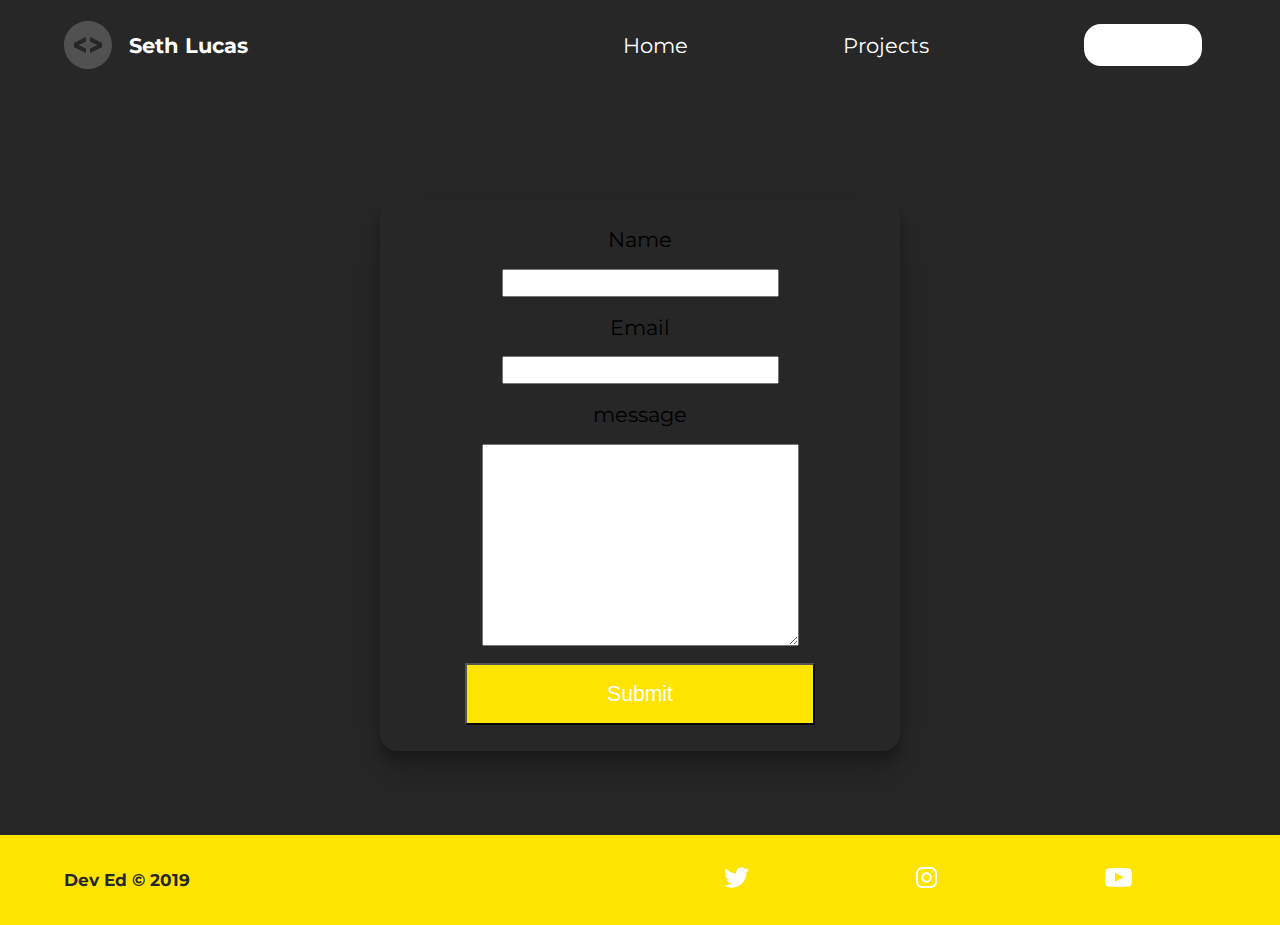
==== contact/index.html @ f6b3a0ad "Initial commit" ====
<!DOCTYPE html>
<html lang="en">
  <head>
    <meta charset="UTF-8" />
    <meta name="viewport" content="width=device-width, initial-scale=1.0" />
    <meta http-equiv="X-UA-Compatible" content="ie=edge" />
    <meta
      name="description"
      content="Seth Lucas is a front end web developer who specializes in html, css"
    />
    <meta name="robots" content="index,follow" />
    <link rel="stylesheet" href="../styles/styles.css" />
    <link
      href="https://fonts.googleapis.com/css2?family=Montserrat:wght@400;500&display=swap"
      rel="stylesheet"
    />
    <title>Seth Lucas | Web Developer</title>
  </head>
  <body>
    <header class="main-head">
      <nav>
        <div class="logo">
          <img src="../icons/code.svg" alt="logo" />
          <h1>Seth Lucas</h1>
        </div>
        <ul>
          <li><a href="../index.html">Home</a></li>
          <li><a href="../projects/index.html">Projects</a></li>
          <li><a class="active" href="./index.html">Contact</a></li>
        </ul>
      </nav>
    </header>
    <section class="form-section">
      <form>
        <label for="name">Name</label>
        <input type="text" name="name" id="name" required />
        <label for="email">Email</label>
        <input type="email" name="email" id="email" required />
        <label for="message">message</label>
        <textarea name="message" id="message" cols="30" rows="10"></textarea>
        <button type="submit">Submit</button>
      </form>
    </section>
    <footer>
      <h4>Dev Ed &copy; 2019</h4>
      <ul>
        <li>
          <a href="#"
            ><img src="../icons/twitter 1.svg" alt="twitter-social"
          /></a>
        </li>
        <li>
          <a href="#"
            ><img src="../icons/instagram 1.svg" alt="insta-social"
          /></a>
        </li>
        <li>
          <a href="#"
            ><img src="../icons/youtube-symbol 1.svg" alt="youtube-social"
          /></a>
        </li>
      </ul>
    </footer>
  </body>
</html>
---- styles/styles.css ----
/* GLOBAL STYLES */
* {
  margin: 0;
  padding: 0;
  -webkit-box-sizing: border-box;
          box-sizing: border-box;
}

html {
  font-size: 62.5%;
}

body {
  font-family: "Montserrat", sans-serif;
  background: #272727;
}

h1 {
  font-size: 2.5rem;
}

li,
button,
label,
input,
a,
p {
  font-size: 2.5rem;
}

h2 {
  font-size: 4rem;
}

h3 {
  font-size: 2.5rem;
}

h4,
h5 {
  font-size: 2rem;
}

ul {
  list-style: none;
}

a {
  text-decoration: none;
  color: #ffffff;
}

.main-head {
  width: 95%;
  margin: 0 0 0 auto;
}

nav {
  display: -webkit-box;
  display: -ms-flexbox;
  display: flex;
  -webkit-box-pack: justify;
      -ms-flex-pack: justify;
          justify-content: space-between;
  -webkit-box-align: center;
      -ms-flex-align: center;
          align-items: center;
  -webkit-box-orient: horizontal;
  -webkit-box-direction: normal;
      -ms-flex-direction: row;
          flex-direction: row;
  min-height: 10vh;
  width: 60%;
  -ms-flex-wrap: wrap;
      flex-wrap: wrap;
}

nav .logo {
  display: -webkit-box;
  display: -ms-flexbox;
  display: flex;
  -webkit-box-pack: start;
      -ms-flex-pack: start;
          justify-content: flex-start;
  -webkit-box-align: center;
      -ms-flex-align: center;
          align-items: center;
  -webkit-box-orient: horizontal;
  -webkit-box-direction: normal;
      -ms-flex-direction: row;
          flex-direction: row;
  -webkit-box-flex: 1;
      -ms-flex: 1 1 10rem;
          flex: 1 1 10rem;
}

nav .logo h1 {
  margin: 2rem;
  color: #ffffff;
}

nav ul {
  display: -webkit-box;
  display: -ms-flexbox;
  display: flex;
  -ms-flex-pack: distribute;
      justify-content: space-around;
  -webkit-box-align: center;
      -ms-flex-align: center;
          align-items: center;
  -webkit-box-orient: horizontal;
  -webkit-box-direction: normal;
      -ms-flex-direction: row;
          flex-direction: row;
  -webkit-box-flex: 1;
      -ms-flex: 1 1 40rem;
          flex: 1 1 40rem;
}

.intro {
  min-height: 90vh;
  width: 90%;
  margin: auto;
  -ms-flex-wrap: wrap;
      flex-wrap: wrap;
  display: -webkit-box;
  display: -ms-flexbox;
  display: flex;
  -webkit-box-pack: justify;
      -ms-flex-pack: justify;
          justify-content: space-between;
  -webkit-box-align: center;
      -ms-flex-align: center;
          align-items: center;
  -webkit-box-orient: horizontal;
  -webkit-box-direction: normal;
      -ms-flex-direction: row;
          flex-direction: row;
}

.intro h2 {
  font-size: 8rem;
  padding-top: 2rem;
  background: -webkit-gradient(linear, left top, right top, from(#ffe400), to(#ff652f));
  background: linear-gradient(left, #ffe400, #ff652f);
  -webkit-background-clip: text;
  -webkit-text-fill-color: transparent;
  display: inline-block;
}

.intro h3 {
  font-size: 6rem;
  padding: 2rem 0rem;
  color: #ffffff;
}

.intro p {
  padding-top: 2rem;
  color: #ffffff;
}

.splash {
  position: absolute;
  top: 0%;
  right: 0%;
  height: 100%;
  z-index: -1;
}

.intro-social {
  margin-top: 4rem;
}

.intro-social a {
  margin-right: 5rem;
}

.active {
  background: #ffffff;
  color: white;
  padding: 1rem 2rem;
  border-radius: 2rem;
}

.intro-text,
.intro-images {
  -webkit-box-flex: 1;
      -ms-flex: 1 1 40rem;
          flex: 1 1 40rem;
}

#plant-left {
  -webkit-animation: plant 1.5s ease infinite alternate;
          animation: plant 1.5s ease infinite alternate;
}

#plant-right {
  -webkit-animation: plant 1.5s ease infinite alternate;
          animation: plant 1.5s ease infinite alternate;
}

#me {
  -webkit-animation: me 1s ease infinite alternate;
          animation: me 1s ease infinite alternate;
  -webkit-transform-origin: bottom;
          transform-origin: bottom;
}

#clock-arrow {
  -webkit-animation: clock 1.5s infinite linear;
          animation: clock 1.5s infinite linear;
  transform-box: fill-box;
  -webkit-transform-origin: bottom;
          transform-origin: bottom;
}

@-webkit-keyframes me {
  from {
    -webkit-transform: rotateZ(-5deg);
            transform: rotateZ(-5deg);
  }
  to {
    -webkit-transform: rotateZ(5deg);
            transform: rotateZ(5deg);
  }
}

@keyframes me {
  from {
    -webkit-transform: rotateZ(-5deg);
            transform: rotateZ(-5deg);
  }
  to {
    -webkit-transform: rotateZ(5deg);
            transform: rotateZ(5deg);
  }
}

@-webkit-keyframes plant {
  from {
    -webkit-transform: translateY(0%);
            transform: translateY(0%);
  }
  to {
    -webkit-transform: transalteY(-50%);
            transform: transalteY(-50%);
  }
}

@keyframes plant {
  from {
    -webkit-transform: translateY(0%);
            transform: translateY(0%);
  }
  to {
    -webkit-transform: transalteY(-50%);
            transform: transalteY(-50%);
  }
}

@-webkit-keyframes clock {
  from {
    -webkit-transform: rotateZ(0deg);
            transform: rotateZ(0deg);
  }
  to {
    -webkit-transform: rotateZ(360deg);
            transform: rotateZ(360deg);
  }
}

@keyframes clock {
  from {
    -webkit-transform: rotateZ(0deg);
            transform: rotateZ(0deg);
  }
  to {
    -webkit-transform: rotateZ(360deg);
            transform: rotateZ(360deg);
  }
}

.projects {
  width: 90%;
  margin: auto;
  min-height: 90vh;
  display: -webkit-box;
  display: -ms-flexbox;
  display: flex;
  -webkit-box-pack: justify;
      -ms-flex-pack: justify;
          justify-content: space-between;
  -webkit-box-align: center;
      -ms-flex-align: center;
          align-items: center;
  -webkit-box-orient: horizontal;
  -webkit-box-direction: normal;
      -ms-flex-direction: row;
          flex-direction: row;
  text-align: center;
  -ms-flex-wrap: wrap;
      flex-wrap: wrap;
}

.projects h2 {
  margin: 5rem;
}

.travelly,
.elena {
  -webkit-box-flex: 1;
      -ms-flex: 1 1 40rem;
          flex: 1 1 40rem;
}

.form-section {
  min-height: 80vh;
  display: -webkit-box;
  display: -ms-flexbox;
  display: flex;
  -webkit-box-pack: center;
      -ms-flex-pack: center;
          justify-content: center;
  -webkit-box-align: center;
      -ms-flex-align: center;
          align-items: center;
  -webkit-box-orient: horizontal;
  -webkit-box-direction: normal;
      -ms-flex-direction: row;
          flex-direction: row;
  margin-top: 3rem;
}

.form-section form {
  padding: 3rem 10rem;
  -webkit-box-shadow: 0px 10px 10px rgba(0, 0, 0, 0.2), 0px 20px 40px rgba(0, 0, 0, 0.2);
          box-shadow: 0px 10px 10px rgba(0, 0, 0, 0.2), 0px 20px 40px rgba(0, 0, 0, 0.2);
  display: -webkit-box;
  display: -ms-flexbox;
  display: flex;
  -webkit-box-pack: center;
      -ms-flex-pack: center;
          justify-content: center;
  -webkit-box-align: center;
      -ms-flex-align: center;
          align-items: center;
  -webkit-box-orient: vertical;
  -webkit-box-direction: normal;
      -ms-flex-direction: column;
          flex-direction: column;
  border-radius: 2rem;
}

.form-section form input,
.form-section form textarea {
  margin: 2rem;
}

.form-section form input:focus,
.form-section form textarea:focus {
  outline: 2px solid black;
}

.form-section form textarea {
  font-family: "Monserrat", sans-serif;
  font-size: 2rem;
}

.form-section form button {
  width: 100%;
  padding: 2rem;
  background-color: #ffe400;
  color: white;
}

.form-section form buttonfocus {
  background: #33696b;
}

footer {
  background: #ffe400;
  color: #272727;
  min-height: 10vh;
  padding: 0% 5%;
  display: -webkit-box;
  display: -ms-flexbox;
  display: flex;
  -webkit-box-pack: start;
      -ms-flex-pack: start;
          justify-content: flex-start;
  -webkit-box-align: center;
      -ms-flex-align: center;
          align-items: center;
  -webkit-box-orient: horizontal;
  -webkit-box-direction: normal;
      -ms-flex-direction: row;
          flex-direction: row;
}

footer ul {
  -webkit-box-flex: 1;
      -ms-flex: 1 1 40rem;
          flex: 1 1 40rem;
  display: -webkit-box;
  display: -ms-flexbox;
  display: flex;
  -ms-flex-pack: distribute;
      justify-content: space-around;
  -webkit-box-align: center;
      -ms-flex-align: center;
          align-items: center;
  -webkit-box-orient: horizontal;
  -webkit-box-direction: normal;
      -ms-flex-direction: row;
          flex-direction: row;
}

footer h4 {
  -webkit-box-flex: 1;
      -ms-flex: 1 1 40rem;
          flex: 1 1 40rem;
}

@media screen and (max-width: 1332px) {
  html {
    font-size: 53%;
  }
  .splash {
    display: none;
  }
  svg {
    width: 80%;
  }
  nav {
    width: 100%;
  }
}

@media screen and (max-width: 754px) {
  html {
    font-size: 45%;
  }
  svg {
    height: 60%;
  }
  .main-head {
    width: 100%;
  }
  nav .logo {
    display: -webkit-box;
    display: -ms-flexbox;
    display: flex;
    -webkit-box-pack: center;
        -ms-flex-pack: center;
            justify-content: center;
    -webkit-box-align: center;
        -ms-flex-align: center;
            align-items: center;
    -webkit-box-orient: vertical;
    -webkit-box-direction: normal;
        -ms-flex-direction: column;
            flex-direction: column;
    -webkit-box-flex: 1;
        -ms-flex: 1 1 20rem;
            flex: 1 1 20rem;
    margin-top: 2rem;
  }
  nav ul {
    -webkit-box-flex: 1;
        -ms-flex: 1 1 60rem;
            flex: 1 1 60rem;
    margin: 2rem 0rem;
  }
  .intro-text {
    margin-top: 5rem;
    text-align: center;
  }
  .intro-images {
    text-align: center;
  }
  .intro-social {
    display: -webkit-box;
    display: -ms-flexbox;
    display: flex;
    -webkit-box-pack: center;
        -ms-flex-pack: center;
            justify-content: center;
    -webkit-box-align: center;
        -ms-flex-align: center;
            align-items: center;
    -webkit-box-orient: horizontal;
    -webkit-box-direction: normal;
        -ms-flex-direction: row;
            flex-direction: row;
  }
  .intro-social a {
    margin: 2rem;
  }
  .elena,
  .travelly {
    -webkit-box-flex: 1;
        -ms-flex: 1 1 50rem;
            flex: 1 1 50rem;
  }
  .elena img,
  .travelly img {
    width: 100%;
    height: 100%;
  }
  form {
    padding: 0rem;
    width: 100%;
  }
}
/*# sourceMappingURL=styles.css.map */
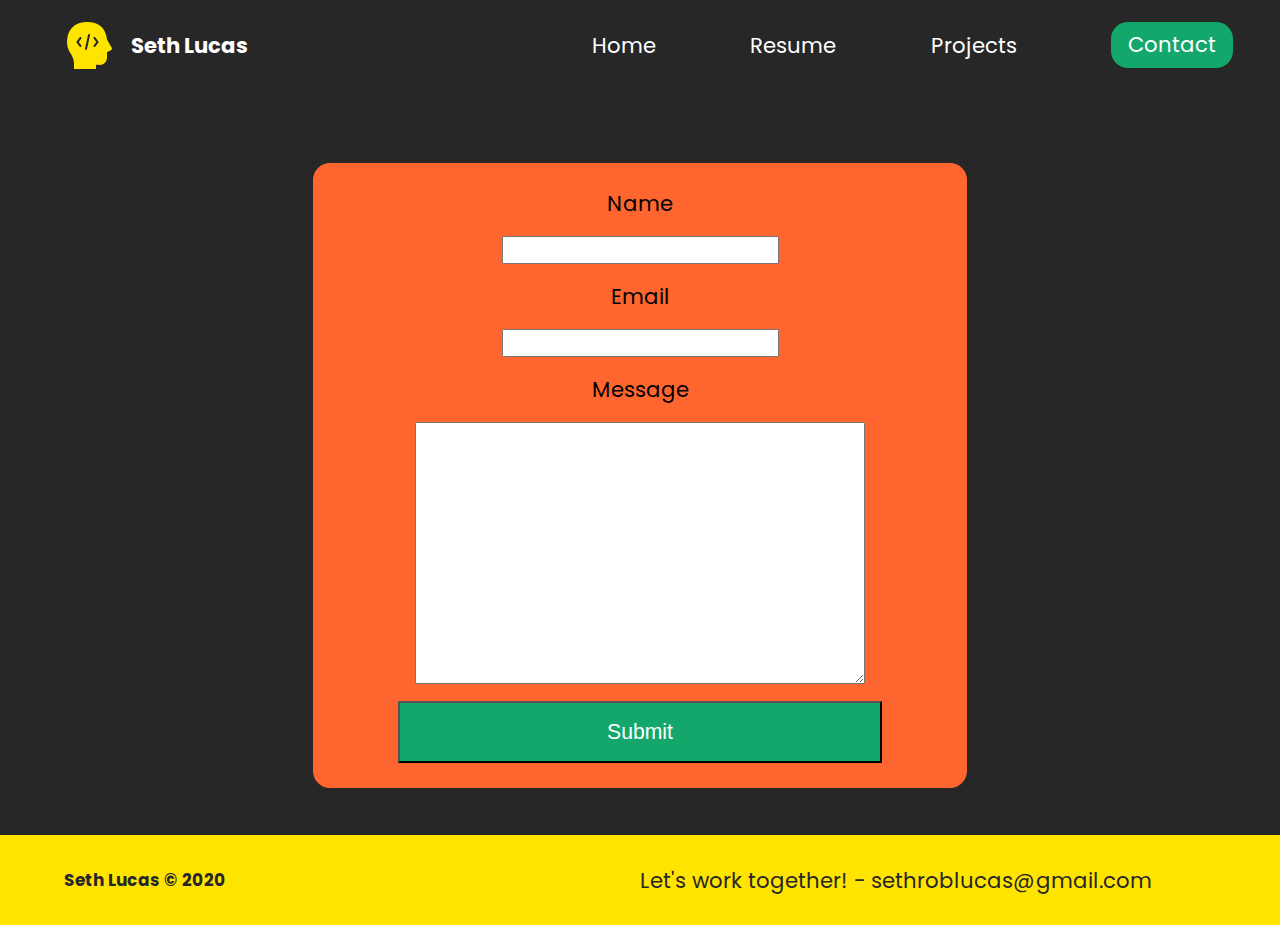
==== commit 2a446d95: "website test / contact page" ====
--- a/contact/index.html
+++ b/contact/index.html
@@ -6,58 +6,49 @@
     <meta http-equiv="X-UA-Compatible" content="ie=edge" />
     <meta
       name="description"
-      content="Seth Lucas is a front end web developer who specializes in html, css"
+      content="Seth Lucas is a informatics graduate and front end developer who specializes in HTML5, CC3, and JavaScript."
     />
     <meta name="robots" content="index,follow" />
     <link rel="stylesheet" href="../styles/styles.css" />
     <link
-      href="https://fonts.googleapis.com/css2?family=Montserrat:wght@400;500&display=swap"
+      href="https://fonts.googleapis.com/css2?family=Poppins:ital,wght@0,500;1,400&display=swap"
       rel="stylesheet"
     />
-    <title>Seth Lucas | Web Developer</title>
+    <title>Seth Lucas | Informatics Grad</title>
   </head>
   <body>
     <header class="main-head">
       <nav>
         <div class="logo">
-          <img src="../icons/code.svg" alt="logo" />
+          <img src="../icons/dev.png" alt="logo" />
           <h1>Seth Lucas</h1>
         </div>
         <ul>
           <li><a href="../index.html">Home</a></li>
-          <li><a href="../projects/index.html">Projects</a></li>
-          <li><a class="active" href="./index.html">Contact</a></li>
+          <li><a href="">Resume</a></li>
+          <li>
+            <a href="../projects/index.html">Projects</a>
+          </li>
+          <li><a class="active" href="../contact/index.html">Contact</a></li>
         </ul>
       </nav>
     </header>
     <section class="form-section">
-      <form>
+      <form method="POST" name="contact-email" action="./email.php"">
         <label for="name">Name</label>
         <input type="text" name="name" id="name" required />
         <label for="email">Email</label>
         <input type="email" name="email" id="email" required />
-        <label for="message">message</label>
+        <label for="message">Message</label>
         <textarea name="message" id="message" cols="30" rows="10"></textarea>
         <button type="submit">Submit</button>
       </form>
     </section>
     <footer>
-      <h4>Dev Ed &copy; 2019</h4>
+      <h4>Seth Lucas &copy; 2020</h4>
       <ul>
         <li>
-          <a href="#"
-            ><img src="../icons/twitter 1.svg" alt="twitter-social"
-          /></a>
-        </li>
-        <li>
-          <a href="#"
-            ><img src="../icons/instagram 1.svg" alt="insta-social"
-          /></a>
-        </li>
-        <li>
-          <a href="#"
-            ><img src="../icons/youtube-symbol 1.svg" alt="youtube-social"
-          /></a>
+          <p>Let's work together! - sethroblucas@gmail.com</p>
         </li>
       </ul>
     </footer>
--- a/styles/styles.css
+++ b/styles/styles.css
@@ -11,7 +11,7 @@
 }
 
 body {
-  font-family: "Montserrat", sans-serif;
+  font-family: "Poppins", sans-serif;
   background: #272727;
 }
 
@@ -149,8 +149,8 @@
 }
 
 .intro h3 {
-  font-size: 6rem;
-  padding: 2rem 0rem;
+  font-size: 5.1rem;
+  padding: 1rem 0rem;
   color: #ffffff;
 }
 
@@ -176,8 +176,8 @@
 }
 
 .active {
-  background: #ffffff;
-  color: white;
+  background: #14a76c;
+  color: #ffffff;
   padding: 1rem 2rem;
   border-radius: 2rem;
 }
@@ -187,97 +187,6 @@
   -webkit-box-flex: 1;
       -ms-flex: 1 1 40rem;
           flex: 1 1 40rem;
-}
-
-#plant-left {
-  -webkit-animation: plant 1.5s ease infinite alternate;
-          animation: plant 1.5s ease infinite alternate;
-}
-
-#plant-right {
-  -webkit-animation: plant 1.5s ease infinite alternate;
-          animation: plant 1.5s ease infinite alternate;
-}
-
-#me {
-  -webkit-animation: me 1s ease infinite alternate;
-          animation: me 1s ease infinite alternate;
-  -webkit-transform-origin: bottom;
-          transform-origin: bottom;
-}
-
-#clock-arrow {
-  -webkit-animation: clock 1.5s infinite linear;
-          animation: clock 1.5s infinite linear;
-  transform-box: fill-box;
-  -webkit-transform-origin: bottom;
-          transform-origin: bottom;
-}
-
-@-webkit-keyframes me {
-  from {
-    -webkit-transform: rotateZ(-5deg);
-            transform: rotateZ(-5deg);
-  }
-  to {
-    -webkit-transform: rotateZ(5deg);
-            transform: rotateZ(5deg);
-  }
-}
-
-@keyframes me {
-  from {
-    -webkit-transform: rotateZ(-5deg);
-            transform: rotateZ(-5deg);
-  }
-  to {
-    -webkit-transform: rotateZ(5deg);
-            transform: rotateZ(5deg);
-  }
-}
-
-@-webkit-keyframes plant {
-  from {
-    -webkit-transform: translateY(0%);
-            transform: translateY(0%);
-  }
-  to {
-    -webkit-transform: transalteY(-50%);
-            transform: transalteY(-50%);
-  }
-}
-
-@keyframes plant {
-  from {
-    -webkit-transform: translateY(0%);
-            transform: translateY(0%);
-  }
-  to {
-    -webkit-transform: transalteY(-50%);
-            transform: transalteY(-50%);
-  }
-}
-
-@-webkit-keyframes clock {
-  from {
-    -webkit-transform: rotateZ(0deg);
-            transform: rotateZ(0deg);
-  }
-  to {
-    -webkit-transform: rotateZ(360deg);
-            transform: rotateZ(360deg);
-  }
-}
-
-@keyframes clock {
-  from {
-    -webkit-transform: rotateZ(0deg);
-            transform: rotateZ(0deg);
-  }
-  to {
-    -webkit-transform: rotateZ(360deg);
-            transform: rotateZ(360deg);
-  }
 }
 
 .projects {
@@ -333,8 +242,7 @@
 
 .form-section form {
   padding: 3rem 10rem;
-  -webkit-box-shadow: 0px 10px 10px rgba(0, 0, 0, 0.2), 0px 20px 40px rgba(0, 0, 0, 0.2);
-          box-shadow: 0px 10px 10px rgba(0, 0, 0, 0.2), 0px 20px 40px rgba(0, 0, 0, 0.2);
+  background: #ff652f;
   display: -webkit-box;
   display: -ms-flexbox;
   display: flex;
@@ -362,14 +270,14 @@
 }
 
 .form-section form textarea {
-  font-family: "Monserrat", sans-serif;
+  font-family: "Poppins", sans-serif;
   font-size: 2rem;
 }
 
 .form-section form button {
   width: 100%;
   padding: 2rem;
-  background-color: #ffe400;
+  background-color: #14a76c;
   color: white;
 }
 
@@ -404,15 +312,17 @@
   display: -webkit-box;
   display: -ms-flexbox;
   display: flex;
-  -ms-flex-pack: distribute;
-      justify-content: space-around;
-  -webkit-box-align: center;
-      -ms-flex-align: center;
-          align-items: center;
-  -webkit-box-orient: horizontal;
-  -webkit-box-direction: normal;
-      -ms-flex-direction: row;
-          flex-direction: row;
+  -webkit-box-pack: start;
+      -ms-flex-pack: start;
+          justify-content: flex-start;
+  -webkit-box-align: center;
+      -ms-flex-align: center;
+          align-items: center;
+  -webkit-box-orient: horizontal;
+  -webkit-box-direction: normal;
+      -ms-flex-direction: row;
+          flex-direction: row;
+  font-size: 1rem;
 }
 
 footer h4 {
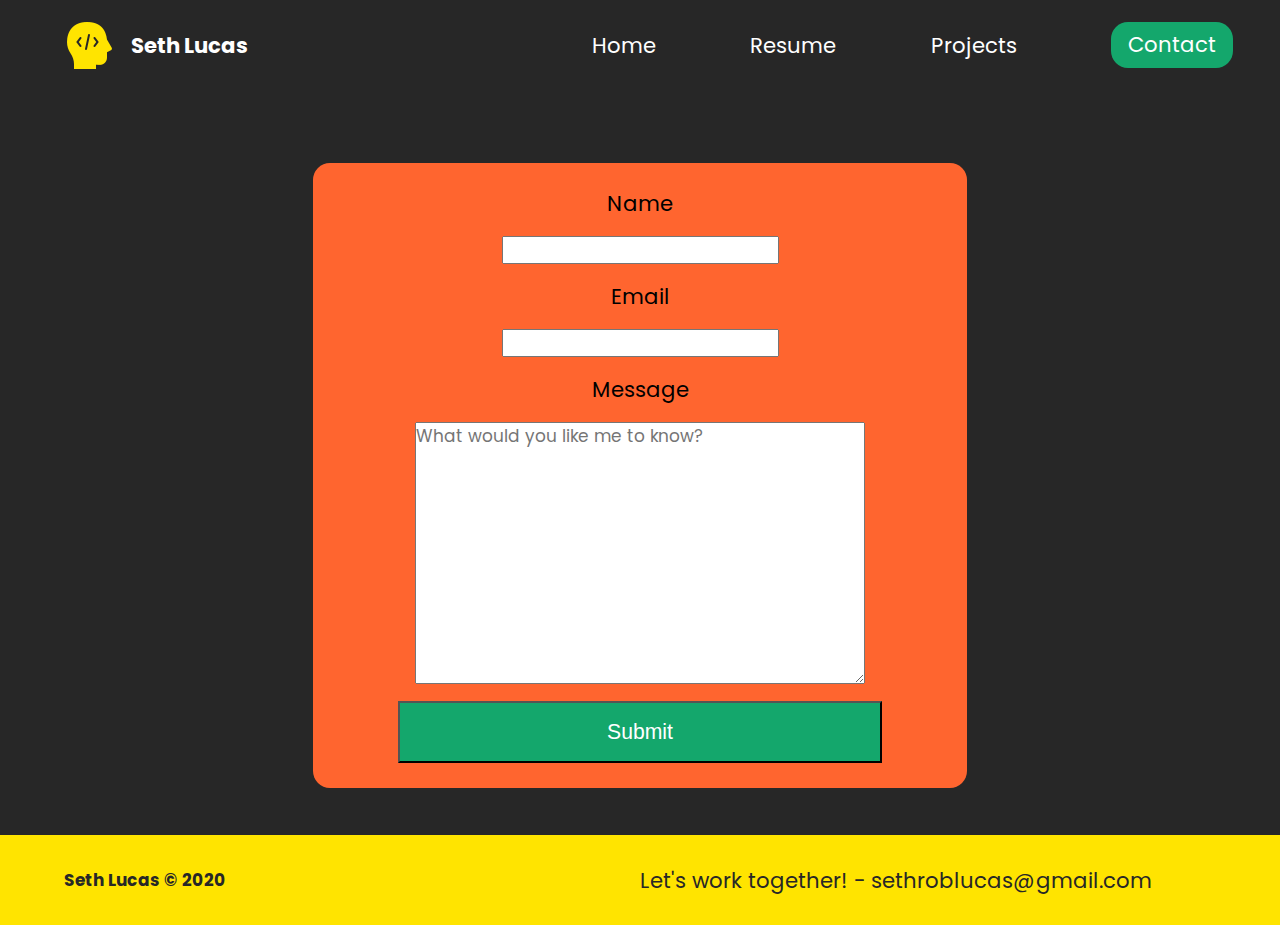
==== commit 359c5d46: "finishing contact page" ====
--- a/contact/index.html
+++ b/contact/index.html
@@ -34,13 +34,19 @@
       </nav>
     </header>
     <section class="form-section">
-      <form method="POST" name="contact-email" action="./email.php"">
+      <form name="contact-email" netlify>
         <label for="name">Name</label>
         <input type="text" name="name" id="name" required />
         <label for="email">Email</label>
         <input type="email" name="email" id="email" required />
         <label for="message">Message</label>
-        <textarea name="message" id="message" cols="30" rows="10"></textarea>
+        <textarea
+          name="message"
+          id="message"
+          cols="30"
+          rows="10"
+          placeholder="What would you like me to know?"
+        ></textarea>
         <button type="submit">Submit</button>
       </form>
     </section>
